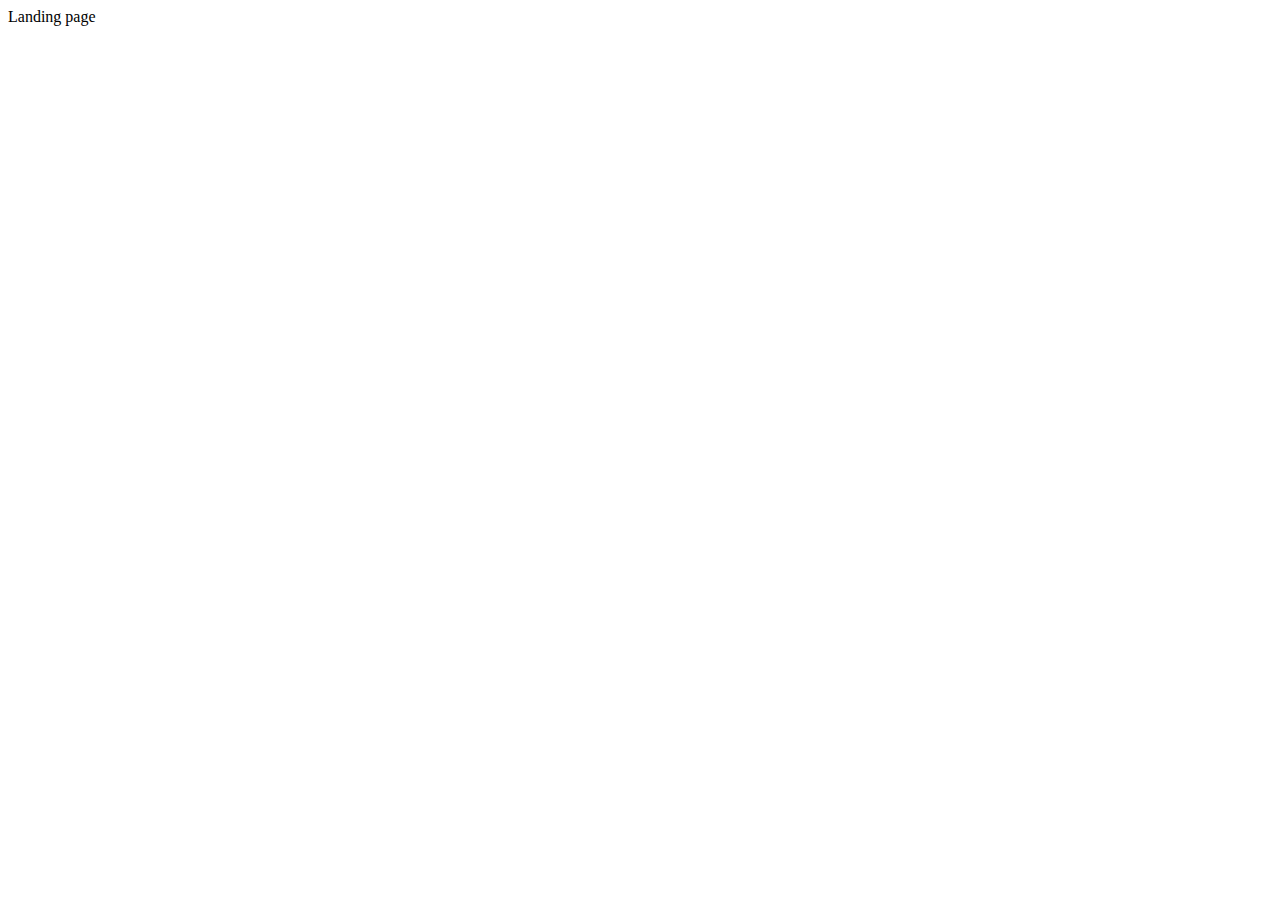
==== index.html @ 05d3340e "Create index.html" ====
<!DOCTYPE html>
<html lang="en">
<head>
    <meta charset="UTF-8">
    <meta http-equiv="X-UA-Compatible" content="IE=edge">
    <meta name="viewport" content="width=device-width, initial-scale=1.0">
    <title>Document</title>
</head>
<body>
    Landing page
</body>
</html>
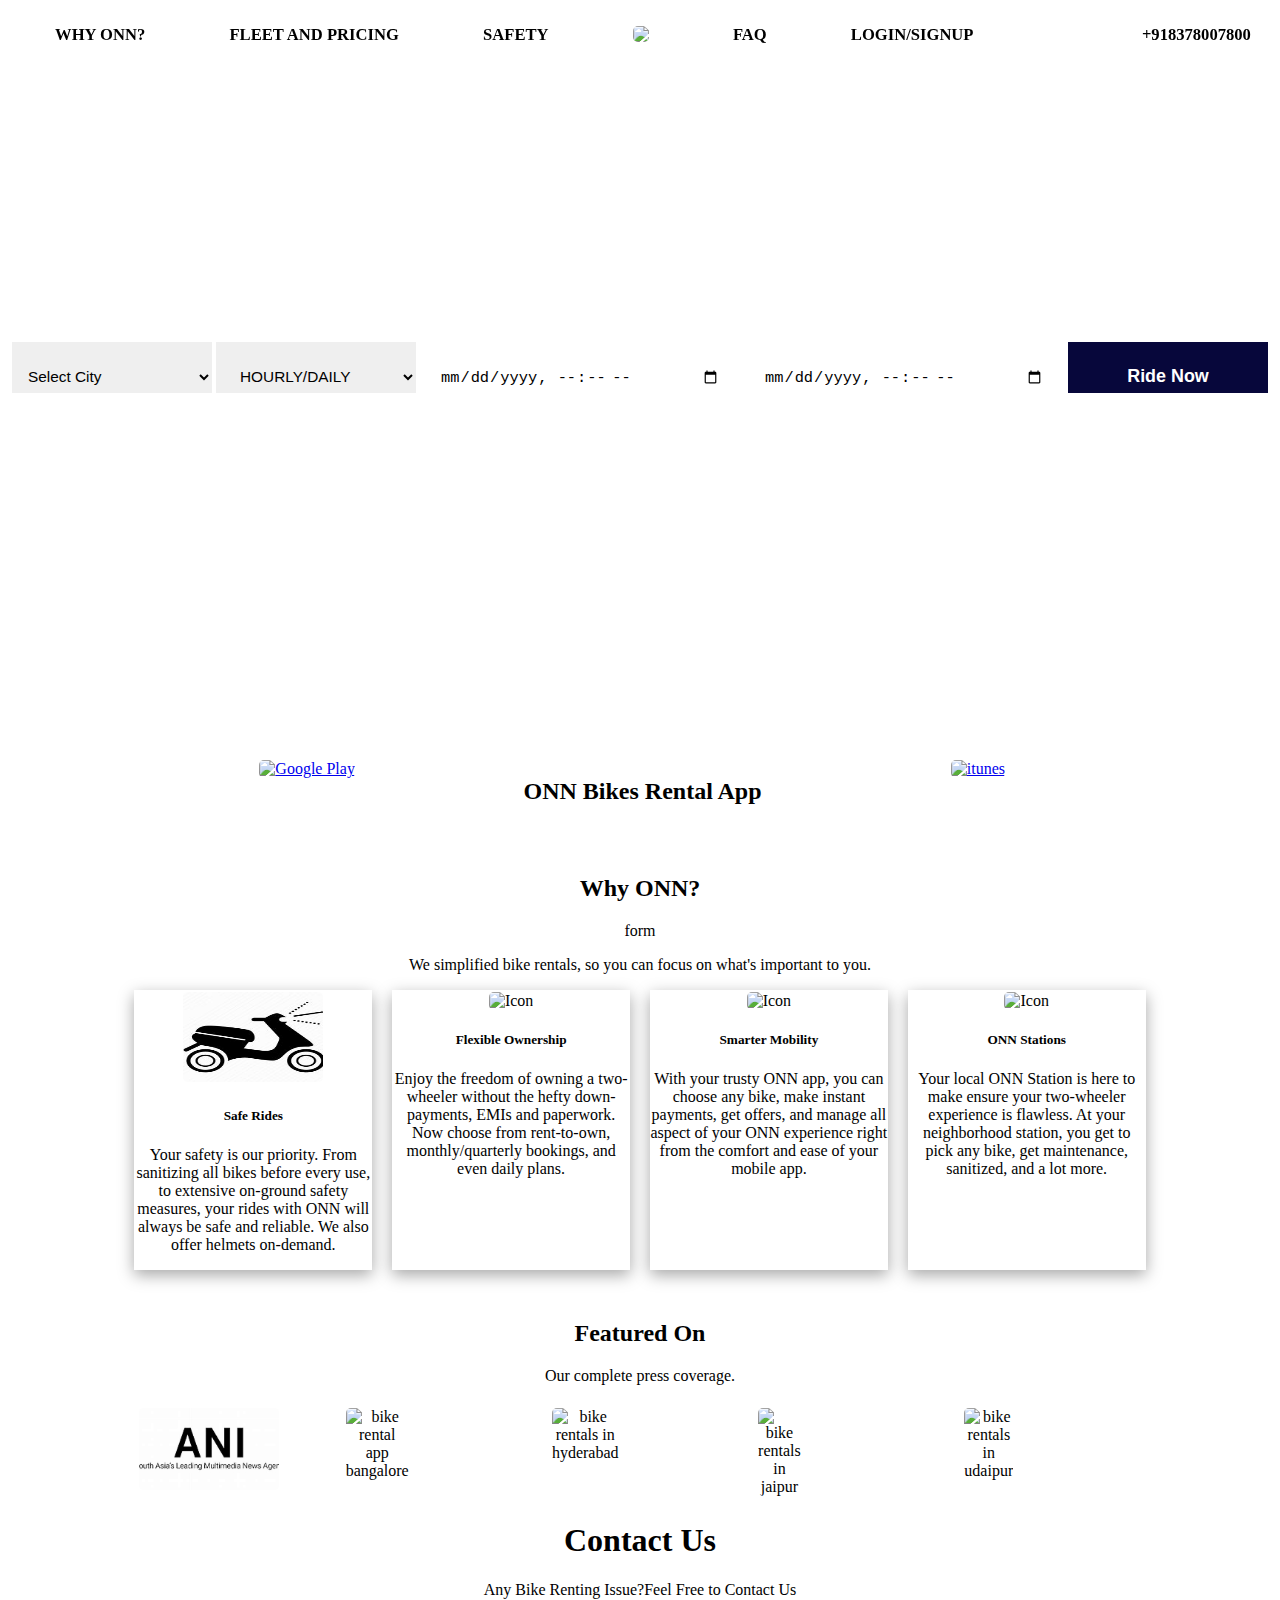
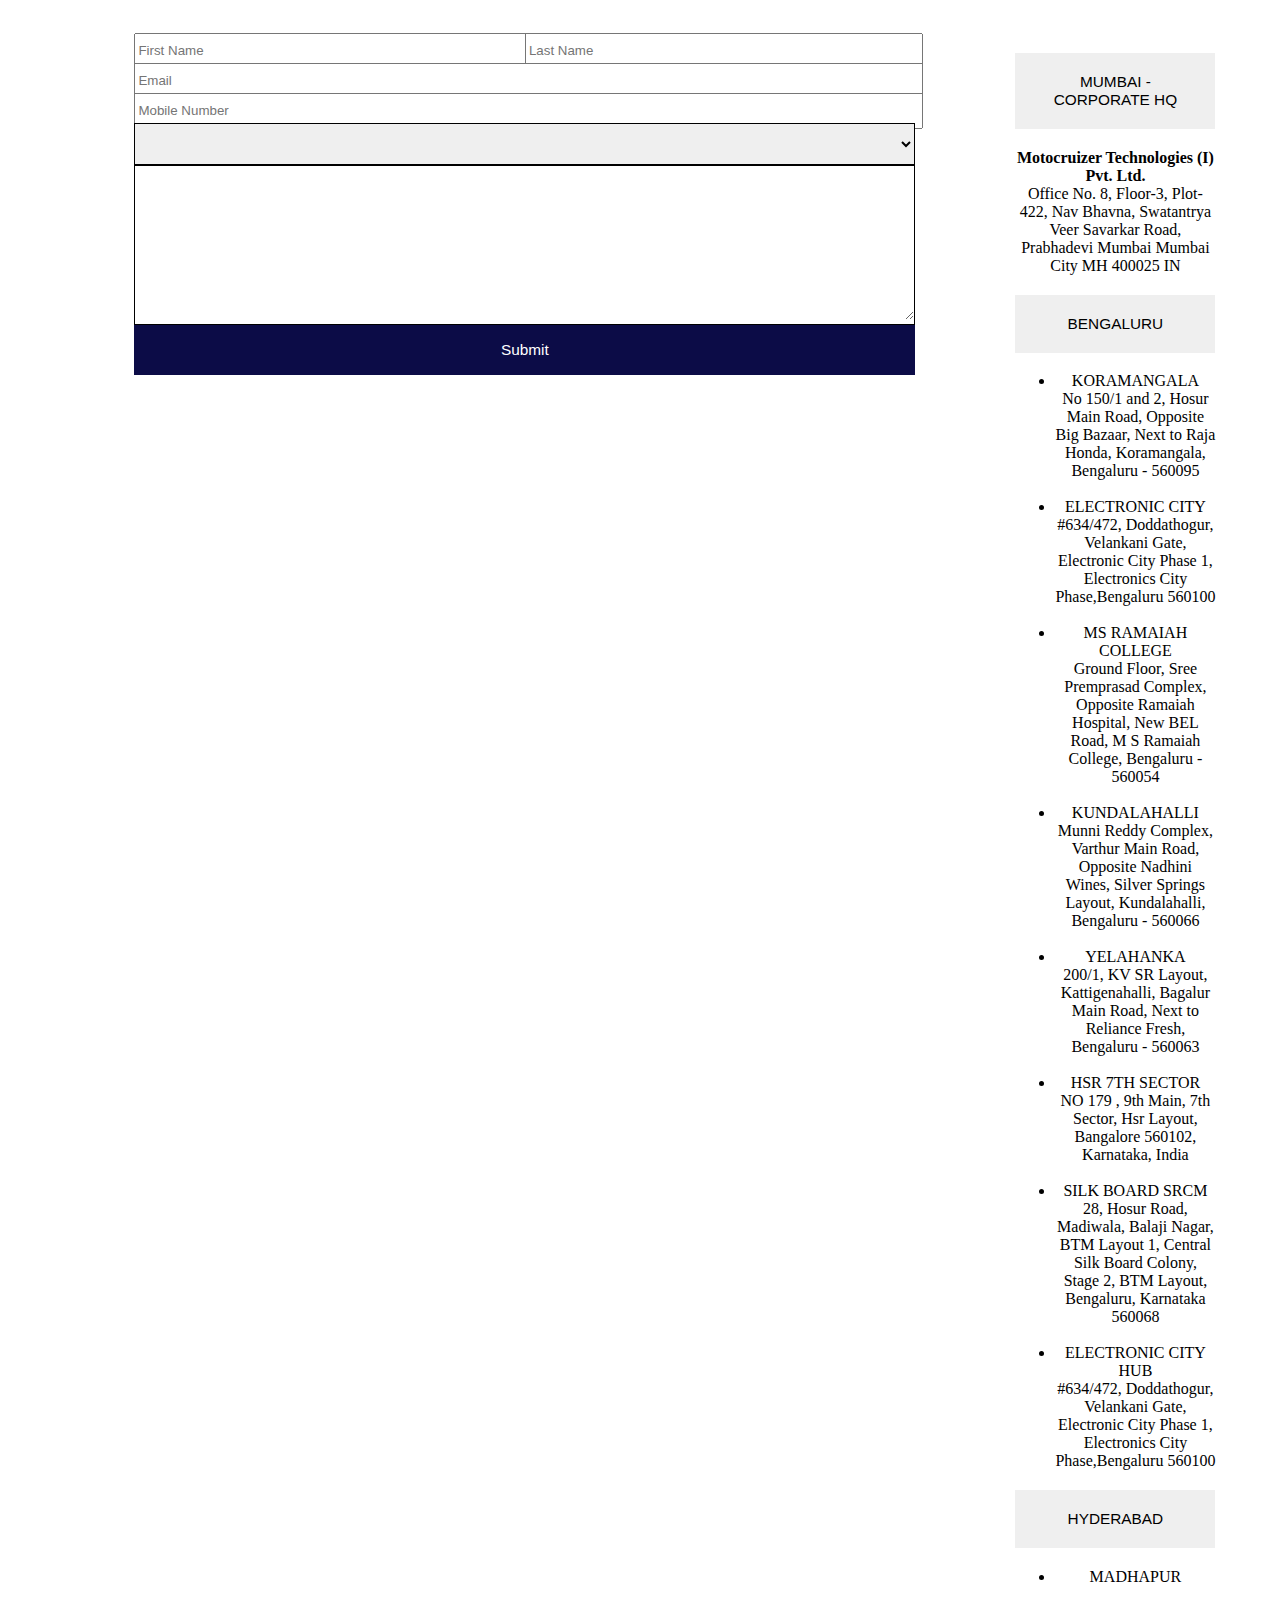
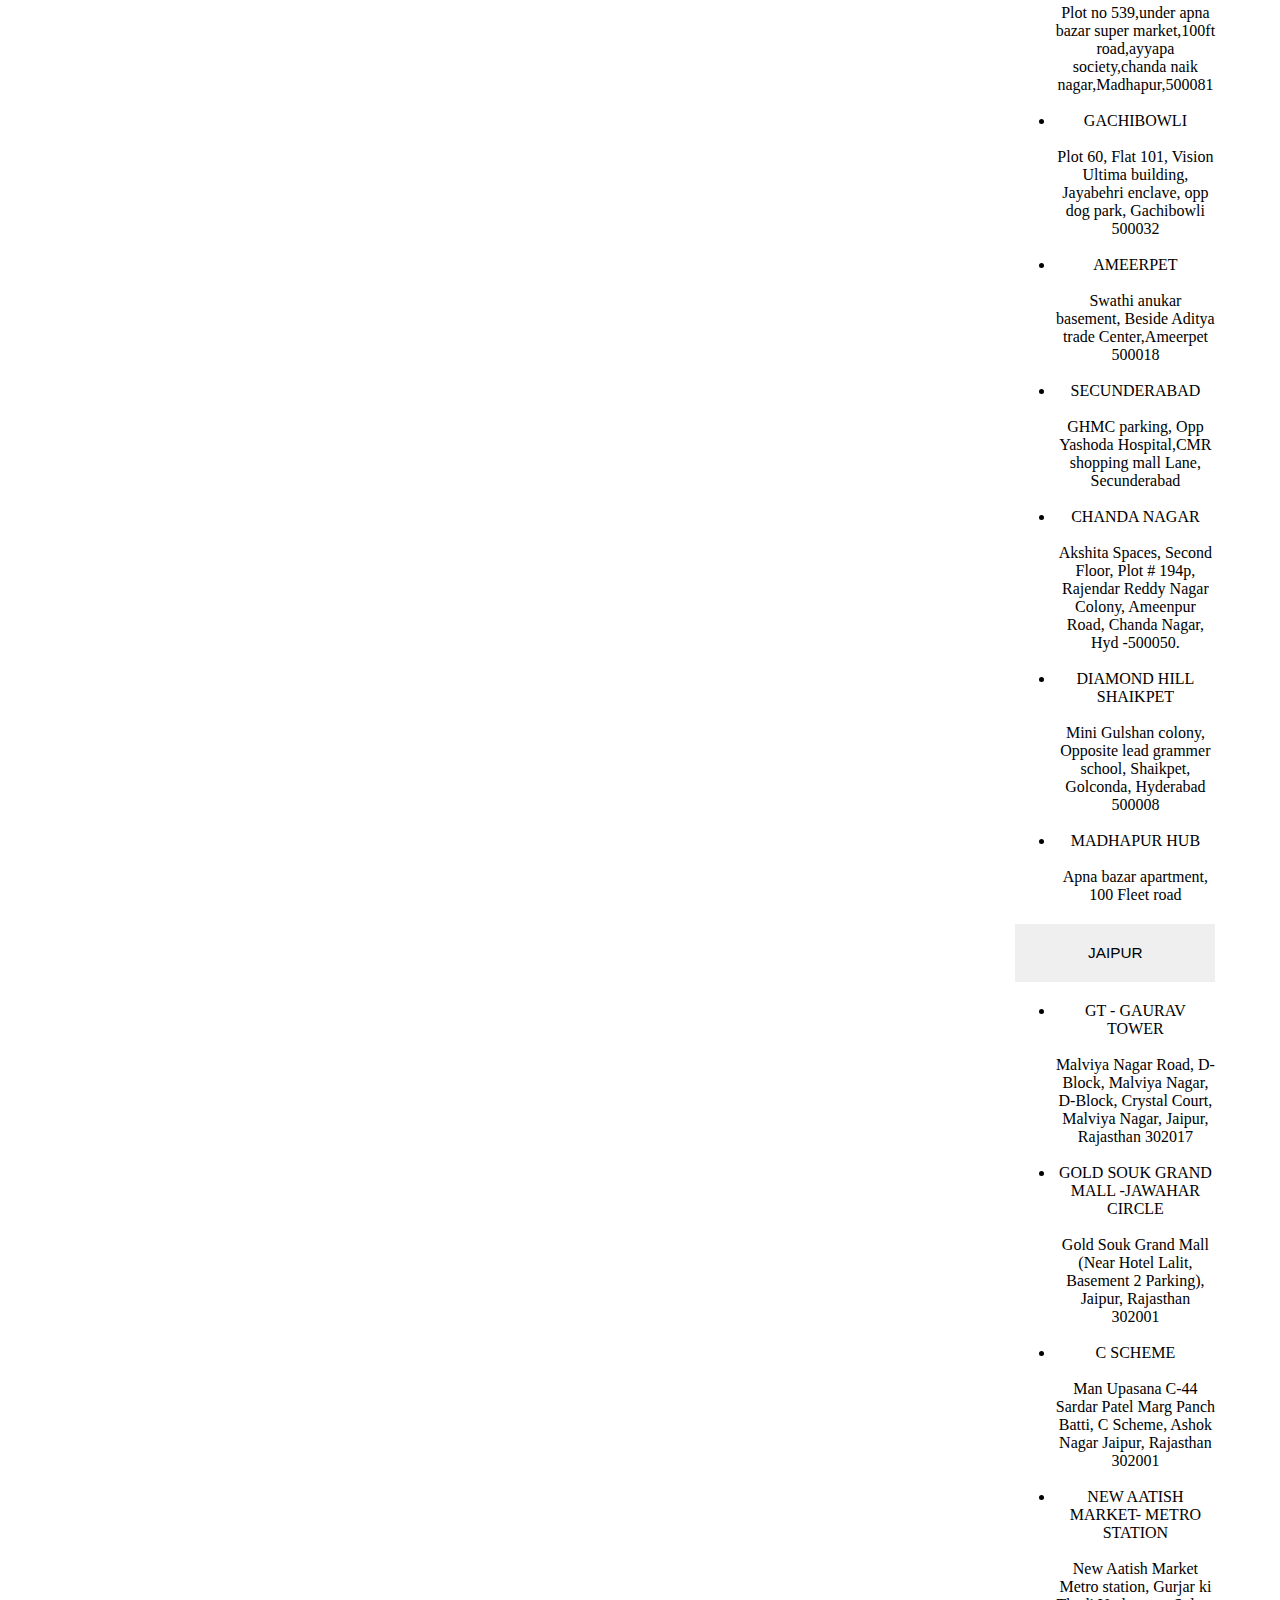
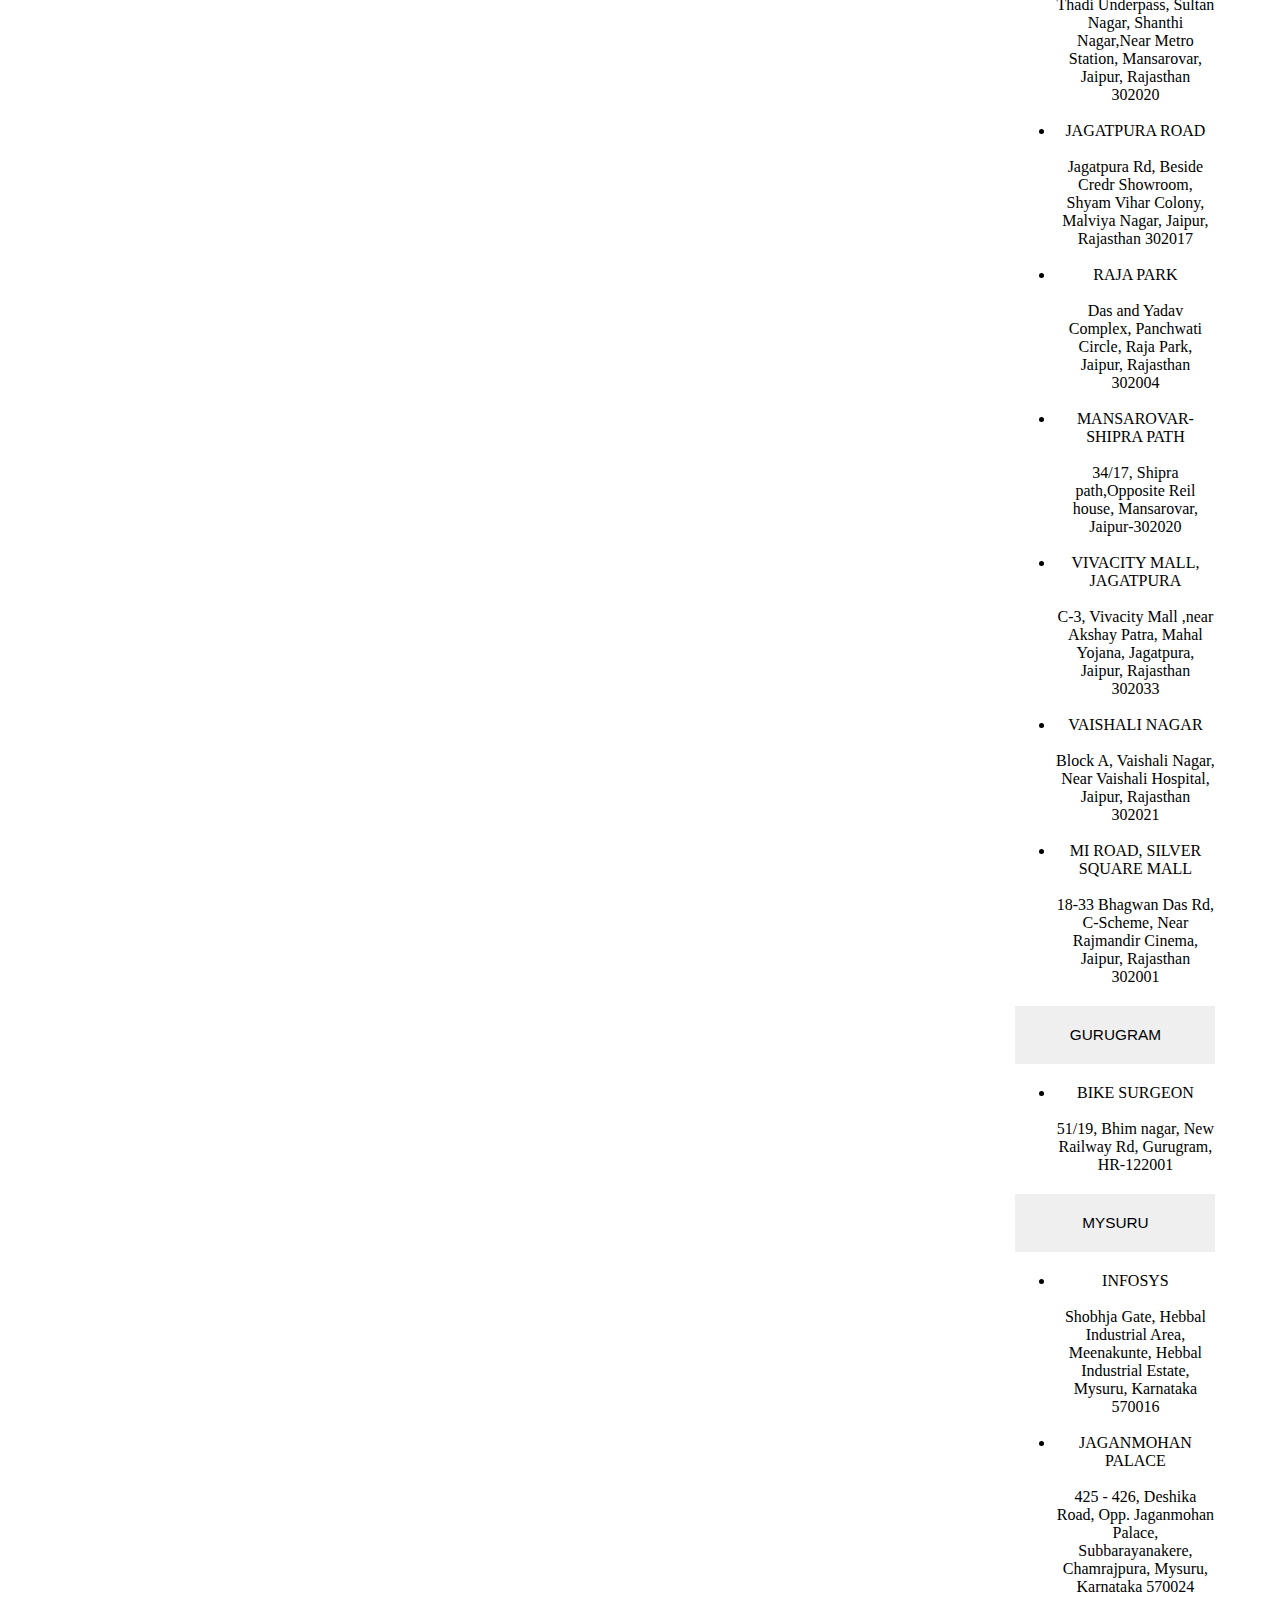
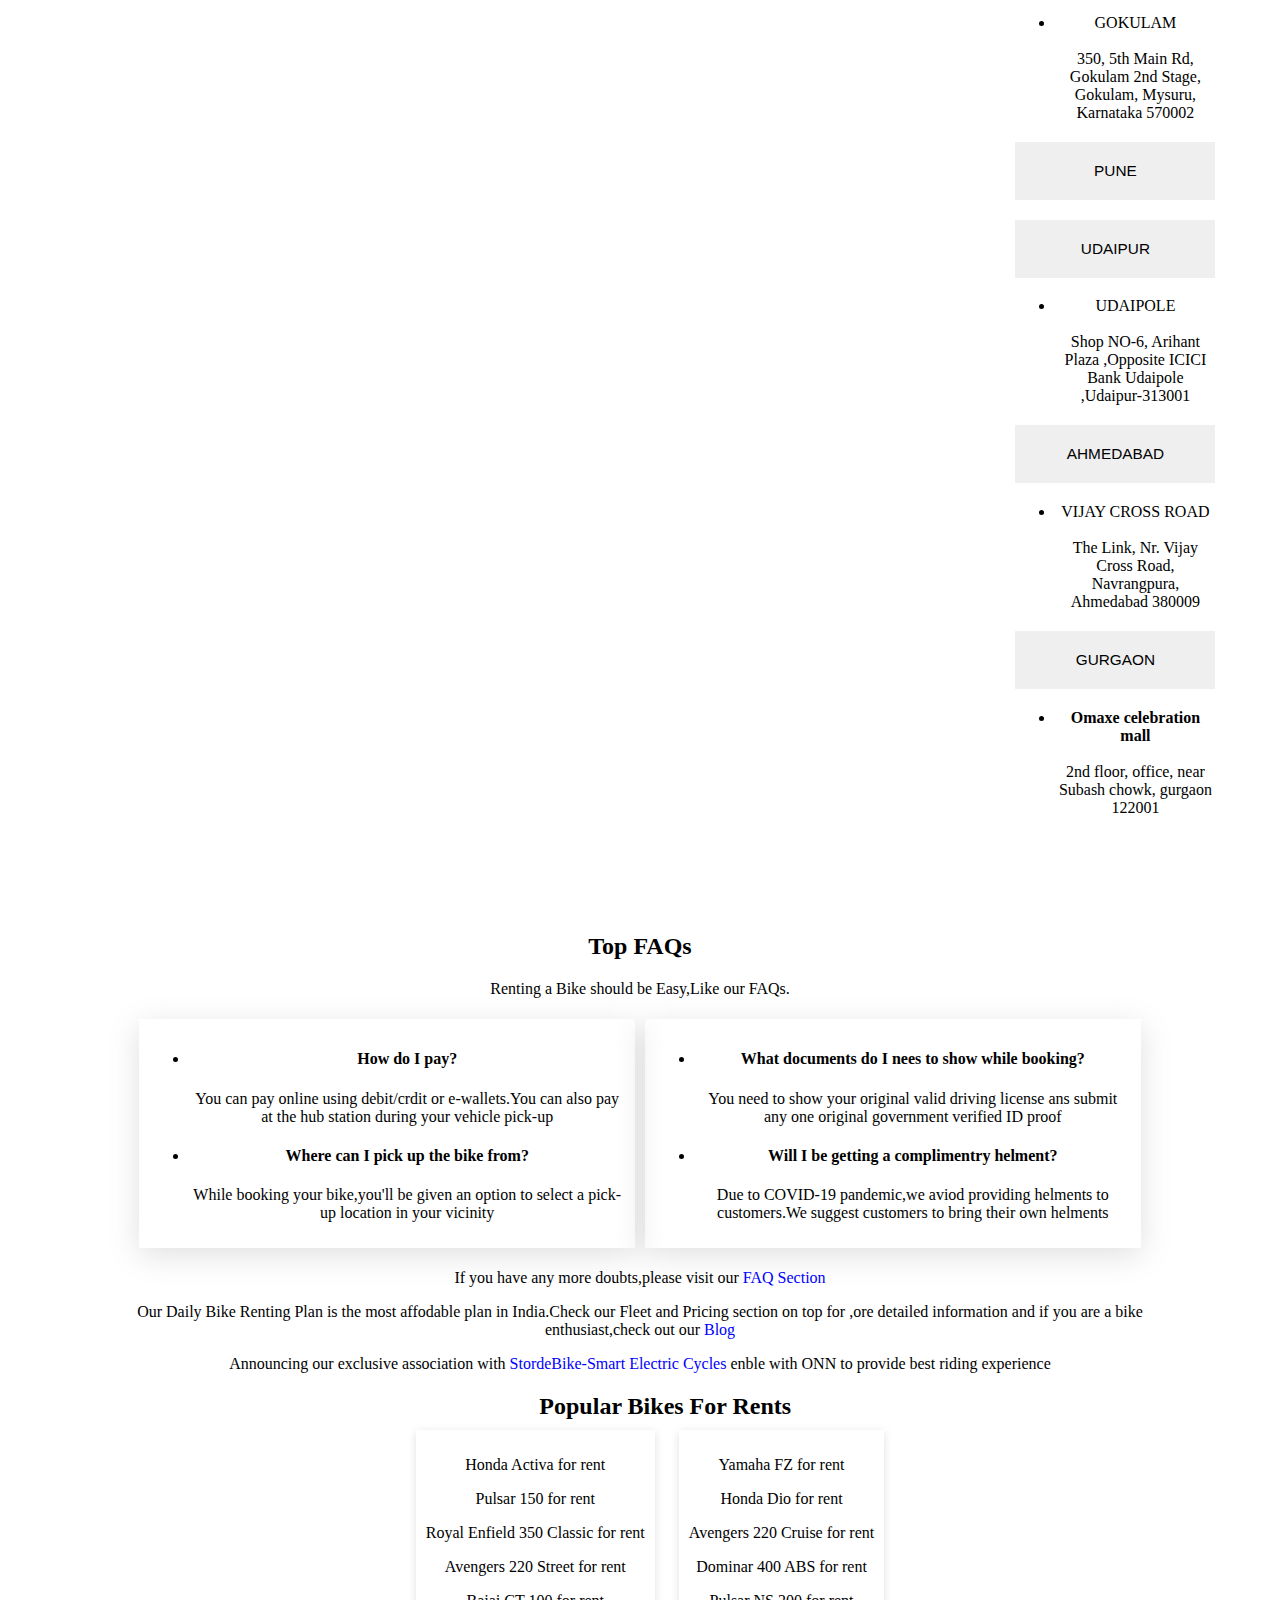
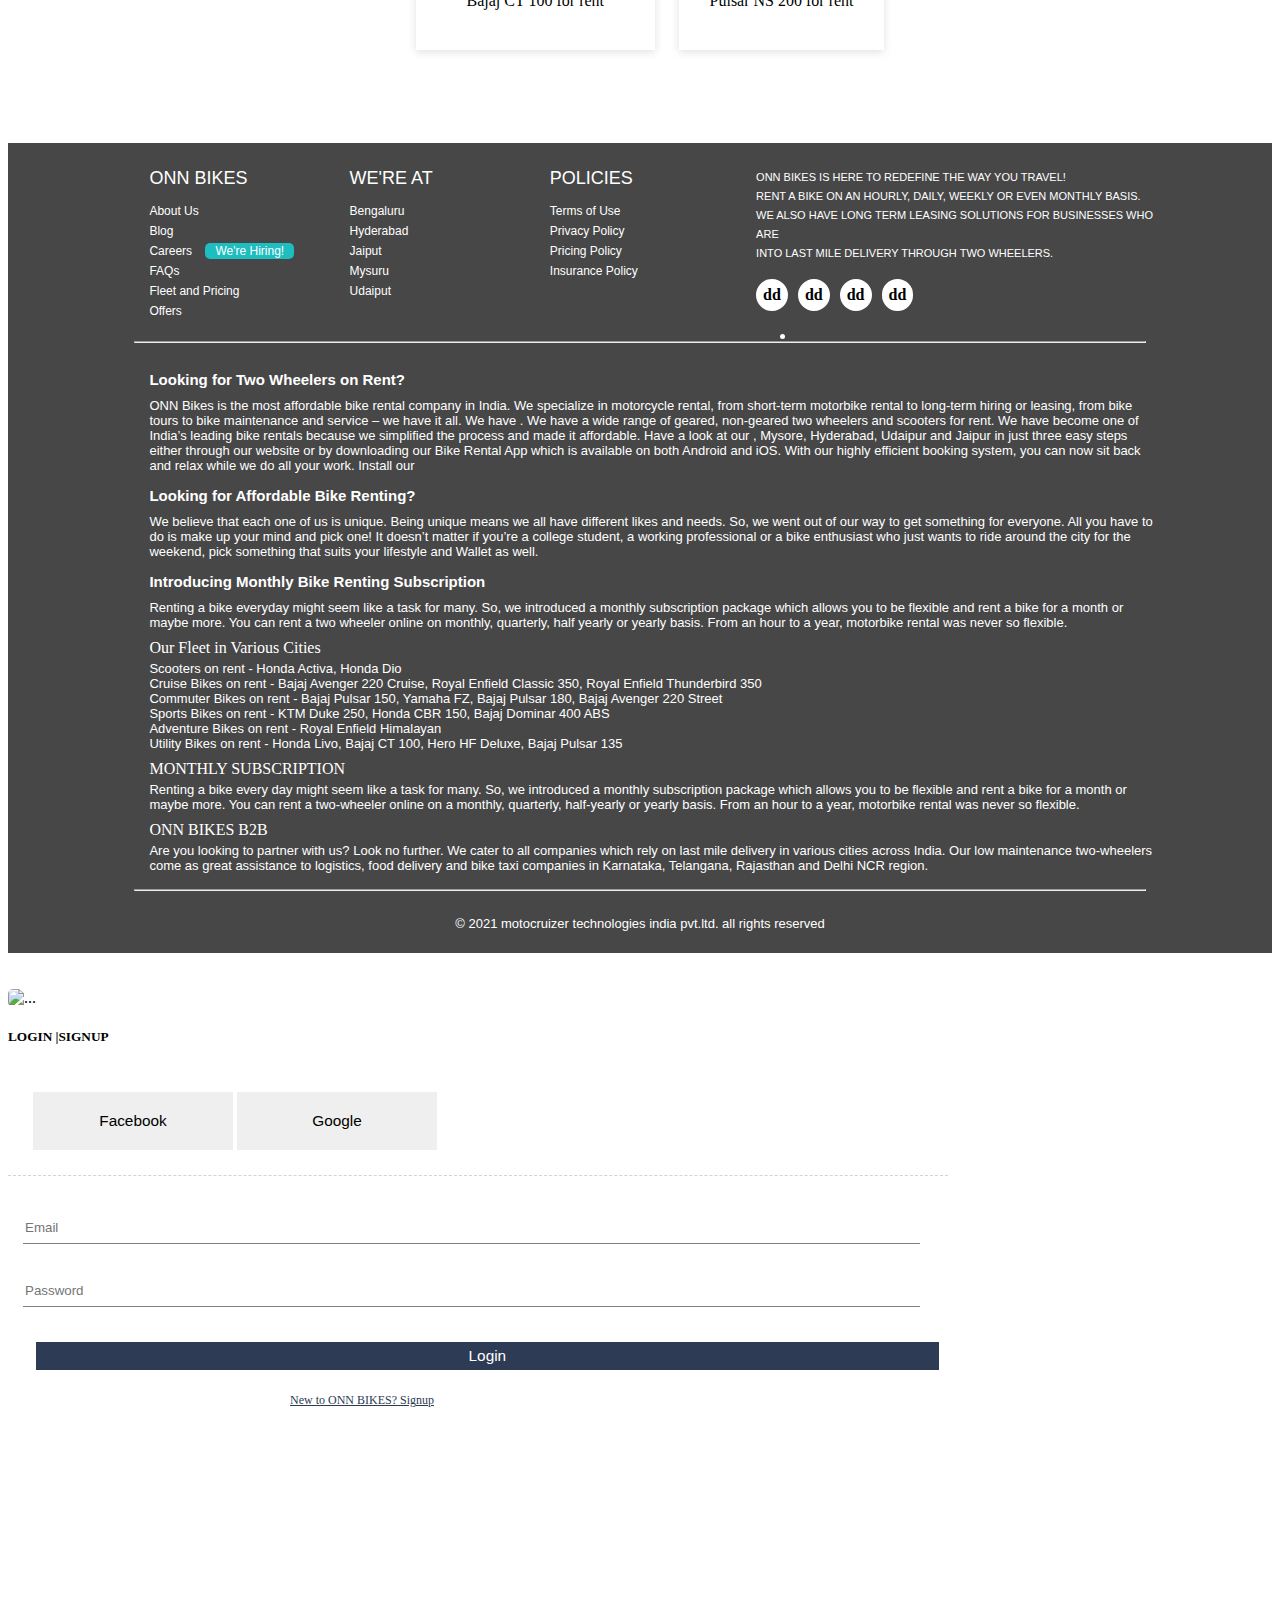
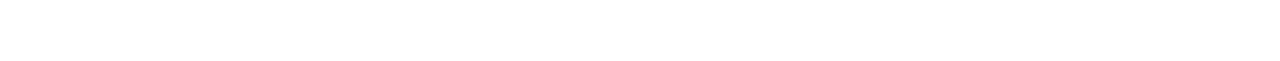
==== commit 8768f949: "Final Done" ====
--- a/index.html
+++ b/index.html
@@ -1,12 +1,328 @@
 <!DOCTYPE html>
-<html lang="en">
+<html>
 <head>
-    <meta charset="UTF-8">
-    <meta http-equiv="X-UA-Compatible" content="IE=edge">
-    <meta name="viewport" content="width=device-width, initial-scale=1.0">
-    <title>Document</title>
+	<meta charset="utf-8">
+	<meta name="viewport" content="width=device-width, initial-scale=1">
+	<title>ONN BIKES</title>
+  <link rel="icon" href="https://www.onnbikes.com/img/ONN-logo-unit-without-shadow.png" type="image/gif">
+	<link href="https://cdn.jsdelivr.net/npm/bootstrap@5.1.3/dist/css/bootstrap.min.css" rel="stylesheet" integrity="sha384-1BmE4kWBq78iYhFldvKuhfTAU6auU8tT94WrHftjDbrCEXSU1oBoqyl2QvZ6jIW3" crossorigin="anonymous">
+	<link rel="stylesheet" href="./style/header.css">
+    <link rel="stylesheet" href="./style/footer.css">
+    <link rel="stylesheet" href="./style/index.css">
+    <link rel="stylesheet" href="./style/Fleet.css">
+    <link rel="stylesheet" href="./style/register.css">
+    <link rel="stylesheet" href="./style/form.css">
+    <link rel="stylesheet" href="./style/navbar.css">
 </head>
 <body>
-    Landing page
+	<div id="navbar">
+		
+	</div>
+    
+<div id="header" style="display: flex;flex-direction: column; justify-content: center">
+    
+<div id="cont_vam" >
+    <!-- <div class="modal-dialog">
+       <div class="modal-content"> -->
+     <div id="Place">
+       <div id="boxu">
+         <div class="row g-2">
+           <div class="col-md">
+             <div class="form-floating">
+               <select  class="form-select" id="floatingSelectGrid" aria-label="Floating label select example">
+                 <option value="0">BENGALURU</option>
+                 <option  value="1">GURUGRAM</option>
+                 <option  value="2">HYDERABAD</option>
+                 <option value="3">JAIPUR</option>
+                 <option value="4">AHMEDABAD</option>
+               </select>
+               <label for="floatingSelectGrid"></label>
+             </div>
+           </div>
+         </div>
+       </div>
+       <div id="boxd"></div>
+     </div>
+     <div id="Slider" class="carousel slide" data-bs-ride="carousel" data-width="100%" >
+       <!-- <button type="button" class="btn-close" aria-label="Close"></button> -->
+       <button class="btn-close" id="close"></button>
+       <div class="carousel-inner">
+         <div class="carousel-item  active ">
+             <div id="grid1"></div> 
+         </div>
+         <div class="carousel-item" >
+           <div id="grid2"></div>
+         </div>
+         <div class="carousel-item" >
+           <div id="grid3"></div> 
+         </div>
+         <div class="carousel-item" >
+           <div id="grid4"></div> 
+         </div>
+         <div class="carousel-item" >
+           <div id="grid5"></div> 
+         </div>
+         <div class="carousel-item" >
+           <div id="grid6"></div> 
+         </div>
+         <div class="carousel-item" >
+           <div id="grid7"></div> 
+         </div>
+         <div class="carousel-item" >
+           <div id="grid8"></div> 
+         </div>
+         <div class="carousel-item" >
+           <div id="grid9"></div> 
+         </div>
+       </div>
+       <button class="carousel-control-prev" type="button" data-bs-target="#Slider" data-bs-slide="prev">
+         <span class="carousel-control-prev-icon" aria-hidden="true"></span>
+         <span class="visually-hidden">Previous</span>
+       </button>
+       <button class="carousel-control-next" type="button" data-bs-target="#Slider" data-bs-slide="next">
+         <span class="carousel-control-next-icon" aria-hidden="true"></span>
+         <span class="visually-hidden">Next</span>
+       </button>
+     </div>
+     </div>
+
+     <div id="search_div" style="margin:auto;gap: 0px;"> 
+      <select name=""onchange="savecityname()" id="selecttag_div"style="padding: 12px;">
+      <option value="" >Select City</option>
+       <option value="BANGALURU">BANGALURU</option>
+       <option value="GURUGRAM">GURUGRAM</option>
+       <option value="HYDERABAD">HYDERABAD</option>
+       <option value="JAIPUR">JAIPUR</option>
+       <option value="AHMEDABAD">AHMEDABAD</option>
+     </select>
+        <select ><option>HOURLY/DAILY</option></select>
+     <input class="ride" type="datetime-local" name="" id="startdate" onclick="startdate()" min="2022-2-25">
+     <input class="ride" type="datetime-local" name="" onclick="enddate()" id="enddate">
+     <button onclick="savedate()">Ride Now</button>
+    </div>
+	
+</div>
+<!-- shakh bhai -->
+<div id="container-g">
+
+</div>               
+<!-- shaikh bhai -->
+<!-- footer -->
+<div id="footer_" style="width: 100%;"></div>
+<!-- footer -->
+<!-- shivam -->
+<!-- Login Pop up -->
+<div  class="modal fade" id="staticBackdrop" data-bs-backdrop="static" data-bs-keyboard="false" tabindex="-1" aria-labelledby="staticBackdropLabel" aria-hidden="true">
+    <div class="modal-dialog modal-lg">
+       
+
+      <div class="modal-content ">
+            <button style="background-color: aliceblue;" id="closepopup_vam"type="button" class="btn-close btn-outline-light" data-bs-dismiss="modal" aria-label="Close"></button>
+ 
+         
+        <!-- Card inside Modal -->
+        <div class="card " style="max-width: 940px;">
+            <div class="row ">
+              <div class="col-6">
+                <img id="popup_img_vam"src="https://pbs.twimg.com/media/FFMejIRUYAEZkOY?format=jpg&name=large" alt="...">
+              </div>
+              <div class="col-6">
+                <div class="card-body">
+                  <h5 class="card-title"><span class="gayab2_vam">LOGIN</span> |<span class="gayab_vam">SIGNUP</span>  </h5>
+                  <div id="google-sign-in_vam" class="row">
+                      <button class="col-5 m-2 btn-primary p-1" >Facebook</button>
+                      <button class="col-5 m-2 btn-danger p-1">Google</button>
+                  </div>
+                  <div id="login_vam">
+                   <form>
+                       <input type="email" id="email_vam" placeholder="Email">
+                       <input type="password" id="login-password_vam" placeholder="Password">
+                   </form>
+                   <button id="btn-login_vam">Login</button>
+                   <a href="#" id="toggle_vam">New to ONN BIKES? Signup</a>
+                  </div>
+                  <div id="signup_vam">
+                    <form>
+                        <div class="row">
+                            <input class="col" type="text" id="sfname_vam" placeholder="First Name">
+                            <input class="col" type="text" id="slname_vam" placeholder="Last Name">
+                        </div>
+                        <div class="row">
+                            <input  class="col" type="email" id="semail_vam" placeholder="Email">
+                            <input  class="col" type="number" id="smb_vam" placeholder="Mobile Number">
+                        </div>
+                        <div class="row">
+                            <input  class="col-5" type="password" id="signup-password_vam" placeholder="Password">
+                        </div>
+                       
+                        
+                        
+                    </form>
+                    <button id="btn-signup_vam">Signup</button>
+                  
+                  </div>
+                </div>
+              </div>
+            </div>
+          </div>
+
+
+        <!-- ------------------------------------------------------------------------>
+
+      </div>
+    </div>
+  </div>
+   
+   <!-- shivam -->
+	
 </body>
-</html>+</html>
+<script src="https://cdn.jsdelivr.net/npm/bootstrap@5.1.3/dist/js/bootstrap.bundle.min.js" integrity="sha384-ka7Sk0Gln4gmtz2MlQnikT1wXgYsOg+OMhuP+IlRH9sENBO0LRn5q+8nbTov4+1p" crossorigin="anonymous"></script>
+<script src="./script/navbar.js"></script>
+<script src="./script/index.js"></script>
+<script type="module">
+  // footer----------------
+     import footer from "./components/footer.js"
+    let footer_div=document.getElementById("footer_");
+    footer_div.innerHTML=footer()
+    // footer-------------------------
+    // header-----------------------
+    import header from "./components/header.js"
+    let navbar_div=document.getElementById("navbar");
+    navbar_div.innerHTML=header();
+    // heaader----------------------
+    
+    // form container--------------
+    import home from "./components/from.js"
+    let container_div = document.getElementById("container-g");
+    container_div.innerHTML=home()
+    // form container----------------
+
+    //  welcome --------
+let Current_UserLogin=JSON.parse(localStorage.getItem("Current_User"));
+if (Current_UserLogin!=null)
+{
+  let welcome_div=document.getElementById("welcome");
+  let mister=document.getElementById("Mister");
+  welcome_div.style.display="none"
+  
+
+   document.querySelector("#Mister").style.display="inline-block"
+   //document.querySelector("#misterindia").style.display="block";
+   document.querySelector("#classnone").textContent=Current_UserLogin[0].first_name;
+  //  welcome signout--------
+  document.querySelector("#signout_div").addEventListener("click",signOut)
+  let Current_User=JSON.parse(localStorage.getItem("Current_User"));
+    function signOut()
+  {
+    localStorage.removeItem("Current_User");
+    window.location.href="./index.html"
+  }
+ 
+}
+
+</script>
+<script src="https://cdn.jsdelivr.net/npm/bootstrap@5.1.3/dist/js/bootstrap.bundle.min.js" integrity="sha384-ka7Sk0Gln4gmtz2MlQnikT1wXgYsOg+OMhuP+IlRH9sENBO0LRn5q+8nbTov4+1p" crossorigin="anonymous"></script>
+
+<!--  -->
+
+
+<!--  -->
+
+<!-- shivam -->
+<script src="./data/bikedata.js"></script>
+<script src="./script/LoginSignup.js"></script>
+<script src="./data/PlacesData.js"></script>
+<script type="module">
+  //Getting Bikes Data
+  let Data=JSON.parse(localStorage.getItem("product_Data"));
+ 
+
+
+  //importing the append function
+  import displaydata from "./data/appendSliderData.js"
+  
+
+  //Button for Slider to get Started
+  document.querySelector("#fleet_vam").addEventListener("click",()=>{
+    document.querySelector("#cont_vam").style.display="flex";
+    // document.querySelector("#header").textContent=""
+    //console.log("div")
+  })
+
+
+
+  //Appending Bike data to slider
+  let grid1=document.querySelector("#grid1") 
+  displaydata(Data,grid1,2,0)
+  let grid2=document.querySelector("#grid2") 
+  displaydata(Data,grid2,5,3)
+  let grid3=document.querySelector("#grid3") 
+  displaydata(Data,grid3,8,6)
+  let grid4=document.querySelector("#grid4") 
+  displaydata(Data,grid4,11,9)
+  let grid5=document.querySelector("#grid5") 
+  displaydata(Data,grid5,14,12)
+  let grid6=document.querySelector("#grid6") 
+  displaydata(Data,grid6,17,15)
+  let grid7=document.querySelector("#grid7") 
+  displaydata(Data,grid7,20,18)
+  let grid8=document.querySelector("#grid8") 
+  displaydata(Data,grid8,23,21)
+  let grid9=document.querySelector("#grid9") 
+  displaydata(Data,grid9,26,24)
+
+//Close the Slider with Close Button
+  let close=document.querySelector("#close").addEventListener("click",Close_Slider)
+  function Close_Slider(){
+    
+    document.querySelector("#cont_vam").style.display="none";
+  }
+
+  //Khel
+  var stops=JSON.parse(localStorage.getItem("Places_Data"));
+  let boxd=document.querySelector("#boxd");
+  
+  document.querySelector("#floatingSelectGrid").addEventListener("change",display);
+  function display(){
+    var value=document.querySelector("#floatingSelectGrid").value||0;
+    boxd.textContent="";
+      stops.map((elem,i)=>{
+        if(value==i){
+          //console.log(value,i,elem.stop1,elem.stop2)
+          let ul=document.createElement("ul");
+          let li1=document.createElement("li");
+          li1.textContent=elem.stop1;
+          let li2=document.createElement("li");
+          li2.textContent=elem.stop2;
+          let li3=document.createElement("li");
+          li3.textContent=elem.stop3;
+          let li4=document.createElement("li");
+          li4.textContent=elem.stop4;
+          let li5=document.createElement("li");
+          li5.textContent=elem.stop5;
+          ul.append(li1,li2,li3,li4,li5);
+          boxd.append(ul);
+        }
+      })
+     
+    
+  }
+  //console.log(value);
+  display()
+  // console.log(value);
+  // if(value==1){
+  //   city[value].map((elem)=>{
+  //     console.log("elem");
+  //   })
+  // }
+  
+</script>
+
+
+
+
+
+
+
+
--- a/style/header.css
+++ b/style/header.css
@@ -0,0 +1,89 @@
+
+#header{
+    height: 700px;
+    width: 100%;
+    background-image: url("https://images.unsplash.com/photo-1585672523890-a00e6ea1bb66?ixlib=rb-1.2.1&ixid=MnwxMjA3fDB8MHxwaG90by1wYWdlfHx8fGVufDB8fHx8&auto=format&fit=crop&w=1631&q=80");
+    background-repeat: no-repeat;
+   
+    background-size: cover;
+    
+}
+#search_div{
+    width:fit-content;
+    align-items: flex-end;
+    background-color: white;
+    height: 70px;
+    overflow: hidden;
+    /* border: solid; */
+}
+#search_div input,select,button{
+vertical-align: center;
+height: 100%;
+padding: 20px 20px;
+font-size: 1.2vw;
+border: none;
+width: 200px;
+}
+#search_div input{
+width: 280px;
+}
+#search_div button{
+    background-color: rgb(7, 7, 59);
+    color: white;
+    font-size: 1.4vw;
+    font-weight: bold;
+
+}
+
+/* @media screen and (min-width:0px) and (max-width:320px) {
+    #search_div{
+       display: grid;
+       grid-template-columns: repeat(2,1fr);
+        width: auto;
+        height: auto;
+        margin: auto;
+    }
+    #search_div input,button,select{
+        margin: auto;
+        width: 110px;
+        height: auto;
+        font-size: 4vw;
+        padding: 0px;
+    }
+    #search_div button,input{
+        padding: 10px;
+        font-size: 4vw;
+    }
+    #search_div>input{
+        border: 1px solid;
+    
+    }
+}  */
+ /* @media screen and (min-width:320px) and (max-width:720px) {
+    #search_div{
+        display: grid;
+        grid-template-columns: repeat(2,1fr);
+         width: auto;
+         height: auto;
+         margin: auto;
+         text-align: center;
+         margin-left: 0px;
+         grid-gap: 100px;
+     }
+     #search_div input,button,select{
+         margin: auto;
+         width: 230px;
+         height: auto;
+         font-size: 2vw;
+         padding: 0px;
+         
+     }
+     #search_div button,input{
+         padding: 10px;
+         font-size: 2vw;
+     }
+     #search_div>input{
+         border: 1px solid;
+     
+     } 
+ } */--- a/style/footer.css
+++ b/style/footer.css
@@ -0,0 +1,135 @@
+
+ #footer_{ 
+    width: 300%;
+     height: 810px;
+     background-color: #474747;
+     background-image: url('https://www.onnbikes.com/img/bodybackground.png');
+
+ }
+
+ .f-container_ { 
+    width: 80%;
+     margin: auto;
+     padding: 10px;
+ }
+
+ .row1_ {
+     height: 150px;
+
+     width: 100%;
+     display: flex;
+     color: #ffffff;
+     padding: 15px;
+ }
+
+
+
+ .row2_ {
+     height: 500px;
+
+     width: 100%;
+     color: #ffffff;
+     padding: 15px;
+ }
+
+
+ .seoheading {
+     font-weight: 700;
+     box-sizing: border-box;
+     font-family: Montserrat, sans-serif;
+     line-height: 28px;
+     font-size: 15px;
+
+ }
+
+ .col-sm_> p {
+     font-size: 13px;
+     font-family: Montserrat, sans-serif;
+     margin-top: 4px;
+     margin-bottom: 9px;
+     color: #ffffff;
+     
+ }
+
+ .row3_ {
+     height: 100px;
+
+     width: 100%;
+     margin-top: 25px;
+
+ }
+
+ .f-left_ { 
+    width: 60%;
+     height: 100%;
+     display: flex;
+
+ }
+
+ .f-right_ { 
+    width: 40%;
+     height: 100%;
+
+ }
+
+ .col-left_ { 
+    width: 33%;
+     height: 100%;
+
+ }
+
+ .span-headign_ {
+     font-size: 18px;
+     font-family: Montserrat, sans-serif;
+     font-weight: 400;
+ }
+
+ .col-left_2 { 
+    width: 100%;
+     height: 100%;
+     list-style-type: none;
+     padding: 0;
+     font-family: Montserrat, sans-serif;
+     font-weight: 300;
+     line-height: 20px;
+     font-size: 12px;
+     
+
+ }
+
+ .des_ {
+     margin: 0;
+     font-family: Montserrat, sans-serif;
+     line-height: 19px;
+     font-size: 11px;
+     text-transform: uppercase;
+     color: #ffffff;
+     box-sizing: border-box;
+ }
+
+ .social-icon {
+     display: flex;
+     padding-left: 0;
+ }
+ .icon_{
+     list-style-type: none;
+     margin-right: 10px;
+     border: 3px solid #ffffff;
+     border-radius: 200px;
+     padding: 4px;
+     background-color: #ffffff;
+     color: black;
+     font-weight: 600;
+     
+
+ }
+
+ .pop_hiring {
+     background-color: #1DBDC0;
+     margin: 0px 0px 0px 10px;
+     padding: 1px 10px;
+     font-family: Montserrat, sans-serif;
+     color: #ffffff;
+     border-radius: 5px;
+     cursor: pointer;
+ }--- a/style/index.css
+++ b/style/index.css
@@ -0,0 +1,4 @@
+.ride{
+    width: 200px;
+    height: 50px;
+ }
--- a/style/Fleet.css
+++ b/style/Fleet.css
@@ -0,0 +1,88 @@
+/* body{
+  background-color: red;
+} */
+#cont_vam{
+  margin-top: 40px;
+  background-color:none;
+    display: none;
+
+    /* border: solid black 1px; */
+  } 
+    .photo{
+        width: 30%;
+        background-color: rgb(255, 255, 255);
+        margin: 40px;
+        height: 400px; 
+        text-align: center; 
+        transition: transform .2s; /* Animation */
+
+    }
+    .photo:hover{
+      transform: scale(1.1);
+    }
+  
+    #grid1,#grid2,#grid3,#grid4,#grid5,#grid6,#grid7,#grid8,#grid9{
+      display: flex;
+    }
+    #Slider{
+      width: 75%;
+      margin-left: 2%;
+      /* border: solid red 1px; */
+    }
+    .img_div img{
+        width: 100%;
+        height: 160px;
+        margin-bottom: 10px;
+    }
+    .Price_vam{
+      display: flex;
+      /* border: solid black 1px; */
+      height: 38px;
+      justify-content: center;
+    }
+    .Price_vam>h6{
+     margin-top: 2px;
+    }
+    .Price_vam>p,.faltu>p:nth-child(1){
+      color: gray;
+    }
+    .faltu>p:nth-child(2){
+      color: red;
+    }
+    .faltu{
+      /* border: solid red 1px; */
+      margin-top: 10px;
+      line-height: 10px;
+    }
+    #Slider button{
+      width: 20px;
+    }
+    #Slider>button:nth-child(1){
+      margin-left: 95%;
+      /* border: solid white 1px; */
+    }
+    #Place{
+      /* border: solid black 1px; */
+      width: 18%;
+      margin-left: 2%;
+      margin-top: 65px;
+      height: 400px;
+     
+    }
+    #boxu>select{
+      height: 70px;
+      border: none;
+    }
+    #boxd{
+      background-color: white;
+      height: 330px;
+      padding: 20px 0px 0px 0px;
+    }
+    #boxd li{
+      margin-bottom: 20px;
+    }
+    #floatingSelectGrid{
+      background-color: #2d3b55;
+      /* border: 0px; */
+      color: white;
+    }--- a/style/register.css
+++ b/style/register.css
@@ -0,0 +1,66 @@
+#popup_img_vam{
+    width: 100%;
+    height: 450px;
+}
+.border_vam{
+    border:solid black 3px;
+}
+.modal-content{
+    padding: 0px;
+}
+#google-sign-in_vam{
+    /* border: solid black 1px; */
+    padding: 25px;
+    border-bottom: dashed lightgrey 1px;
+}
+.modal-dialog{
+    height: 700px;
+}
+#email_vam,#login-password_vam{
+    width: 95%;
+    margin-left: 1%;
+    margin: 15px;
+    border-top: none;
+    border-right: none;
+    border-left: none;
+    border-bottom: solid grey 1px;
+}
+#signup_vam input{
+    margin: 15px;
+    border-top: none;
+    border-right: none;
+    border-left: none;
+    border-bottom: solid grey 1px;
+}
+#btn-signup_vam,#btn-login_vam{
+    width: 96%;
+    margin-left: 3%;
+    background-color: #2d3b55;
+    color: white;
+    border: none;
+    margin-top: 20px;
+    padding: 5px 0px 5px 0px;
+    margin-bottom: 20px;
+}
+#btn-login_vam+a{
+    color: #2d3b55;
+    font-size: 12px;
+    margin-left: 30%;
+}
+#login_vam{
+    margin-top: 20px;
+}
+#closepopup_vam{  
+    margin-top: -30px;
+    margin-left: 101%; 
+}
+#signup_vam{
+    display: none;
+}
+.gayab_vam,.gayab2_vam{
+  cursor: pointer;
+}
+.gayab_vam:hover,.gayab2_vam:hover{
+  border-bottom:solid 2px #2d3b55;
+}
+
--- a/style/form.css
+++ b/style/form.css
@@ -0,0 +1,226 @@
+   #container-g {
+     width:80%;
+     height: fit-content;
+     margin:auto;
+   }
+    .first-div{
+        margin-left:5px;
+        display: grid;
+        grid-template-columns: repeat(3,1fr);
+        justify-content: space-around;
+        /* border: 1px solid red; */
+    }
+    
+    .google-div,.title,.iphone-div{
+        text-align: center;
+      margin-top: 50px;
+    font-style:-apple-system, BlinkMacSystemFont, 'Segoe UI', Roboto, Oxygen, Ubuntu, Cantarell, 'Open Sans', 'Helvetica Neue', sans-serif;
+
+      /* border: 1px solid red; */
+    }
+    img{
+        margin-top:2px;
+        width:140px;
+        border-radius:5px;
+    }
+    #second-div{
+      width:100%;
+      text-align: center;
+      margin-top: 50px;
+      /* margin-left:50px; */
+      /* border: 1px solid red; */
+    }
+    #img-content{      
+        display:grid;
+        grid-template-columns: repeat(4,1fr);
+        gap: 20px;
+        justify-content: space-between;
+    font-style:-apple-system, BlinkMacSystemFont, 'Segoe UI', Roboto, Oxygen, Ubuntu, Cantarell, 'Open Sans', 'Helvetica Neue', sans-serif;
+
+
+    }
+    #img-content>div{
+        width:100%;
+        height:auto;
+        box-shadow: rgba(0, 0, 0, 0.35) 0px 5px 15px;
+      
+    }
+    #third-div{
+        text-align: center;
+        margin-top:50px;
+        /* border: 1px solid red; */
+
+
+    }
+.img-div{
+    display:grid;
+        grid-template-columns: repeat(5,1fr);
+        gap: 20px;
+}
+.img-div>.image{
+    width:20%;
+    margin:5px;
+    height: fit-content;
+
+}
+
+#fourth-div{
+  text-align: center;
+  /* margin-left:-750px; */
+  margin-top:100px;
+  /* border: 1px solid red; */
+
+}
+
+.boxes{
+    display:grid;
+    grid-template-columns: repeat(2,50%);
+    margin-bottom:10px ;
+}
+.box1,.box2{
+    padding: 10px;
+    margin: 5px;
+    box-shadow: rgba(100, 100, 111, 0.2) 0px 7px 29px 0px;
+    /* text-align:left; */
+}
+.anchor{
+   text-decoration: none;
+   color:blue 
+}
+
+
+#fourth-div>.bikes{
+    text-align: center;
+    width:100%;
+    height:350px;
+}
+ .bikes>h2{
+   margin-bottom: 10px;
+    margin-left:5% ;
+    text-align:center;
+    /* width:20%; */
+    height: fit-content;
+    font-style:-apple-system, BlinkMacSystemFont, 'Segoe UI', Roboto, Oxygen, Ubuntu, Cantarell, 'Open Sans', 'Helvetica Neue', sans-serif;
+
+
+}
+.bikes>div>div{
+    padding: 10px;
+    height:200px;
+    display:inline-block;
+    margin-left: 20px;
+    box-shadow: rgba(99, 99, 99, 0.2) 0px 2px 8px 0px;
+}
+#form-city {
+  text-align: center;
+  display: flex;
+  gap: 100px;
+  justify-content: space-between;
+  width: 100%;
+}
+#title-bar {
+  text-align: center;
+}
+#submit-button{
+  border:none;
+  width: 100%;
+  height:50px;
+  background-color: rgb(12, 12, 71);
+  color:white;
+  padding: 10px;
+}
+form {
+  flex: 4;
+  display: flex;
+  flex-direction: column;
+
+}
+
+.form-name {
+  display: flex;
+}
+input {
+  width: 100%;
+  height: 30px;
+  /* border-left: 1px solid black; */
+}
+.first-name,
+.last-name,
+.email-icon,
+.phone-icon{
+  width: 100%;
+  height: 30px;
+}
+
+.message-icon {
+  border: 1px solid black;
+}
+#textarea {
+  border: none;
+ 
+}
+#select {
+  width: 100%;
+  height: 30px;
+  border: 1px solid;
+}
+#accordionFlushExample{
+ flex:10;
+ text-align: center;
+}
+
+
+@media only screen and (max-width:768px) {
+
+  .first-div{
+    grid-template-columns: repeat(1,1fr);
+  }
+  #img-content{
+    grid-template-columns: repeat(1,1fr);
+  }
+  #third-div{
+    text-align: center;
+  }
+  .img-div{
+    grid-template-columns: repeat(1,1fr);
+   margin-left:39%;
+  }
+  #title-bar{
+    margin-top:50px;
+  }
+  #form-city{
+    text-align: center;
+    width:100%;
+    border:1px solid black;
+    grid-template-columns: repeat(1,1fr)
+  }
+  #form-city>.form-box, #textarea{
+    width:85%;
+    margin:auto;
+  }
+
+  #fourth-div{
+    width:80%;
+    margin:auto;
+    /* border: 1px solid red; */
+    margin-top: 600px;
+    grid-template-columns: repeat(1,1fr)
+  }
+/* .title4 {
+  margin-top: 100px;
+} */
+
+   .boxes{
+     grid-template-columns: repeat(1,1fr);
+     width:50%;
+     text-align: left;
+     margin-left:130px;
+   }
+   .bikes>div>div{
+    display:flex;
+    flex-direction: column;
+     
+   }
+
+} 
+
--- a/style/navbar.css
+++ b/style/navbar.css
@@ -0,0 +1,53 @@
+#navbar{
+    display: flex;
+    justify-content: space-around;
+    align-items: center;
+    padding: 5px;
+    position: fixed;
+    top: 0;
+    height: 60px;
+    width: 100%;
+    font-size: 20px;
+}
+.sticky{
+    background-color: white;
+    color: black(6, 6, 51);
+    padding: 20px;
+    position: fixed;
+    top: 0;
+    width: 100%;
+}
+#safty_link{
+    color: black;
+    text-decoration: none;
+}
+ 
+#misterindia {
+    display: none;
+    position: absolute;
+    background-color:none;
+    min-width: 130px;
+    text-align: left;
+    box-shadow: 0px 8px 16px 0px rgba(0,0,0,0.2);
+    padding: 12px 10px;
+    z-index: 1;
+    left: -20px;
+    color: white;
+  }
+
+#Mister:hover #misterindia {
+    display:block;
+    cursor: pointer;
+  }
+  #misterindia>h5:hover{
+      background-color: white;
+      color: black;
+  } 
+#Mister {
+    position: relative;
+    display: inline-block;
+  }
+
+  #misterindiagayab{
+    display: none;
+  }
